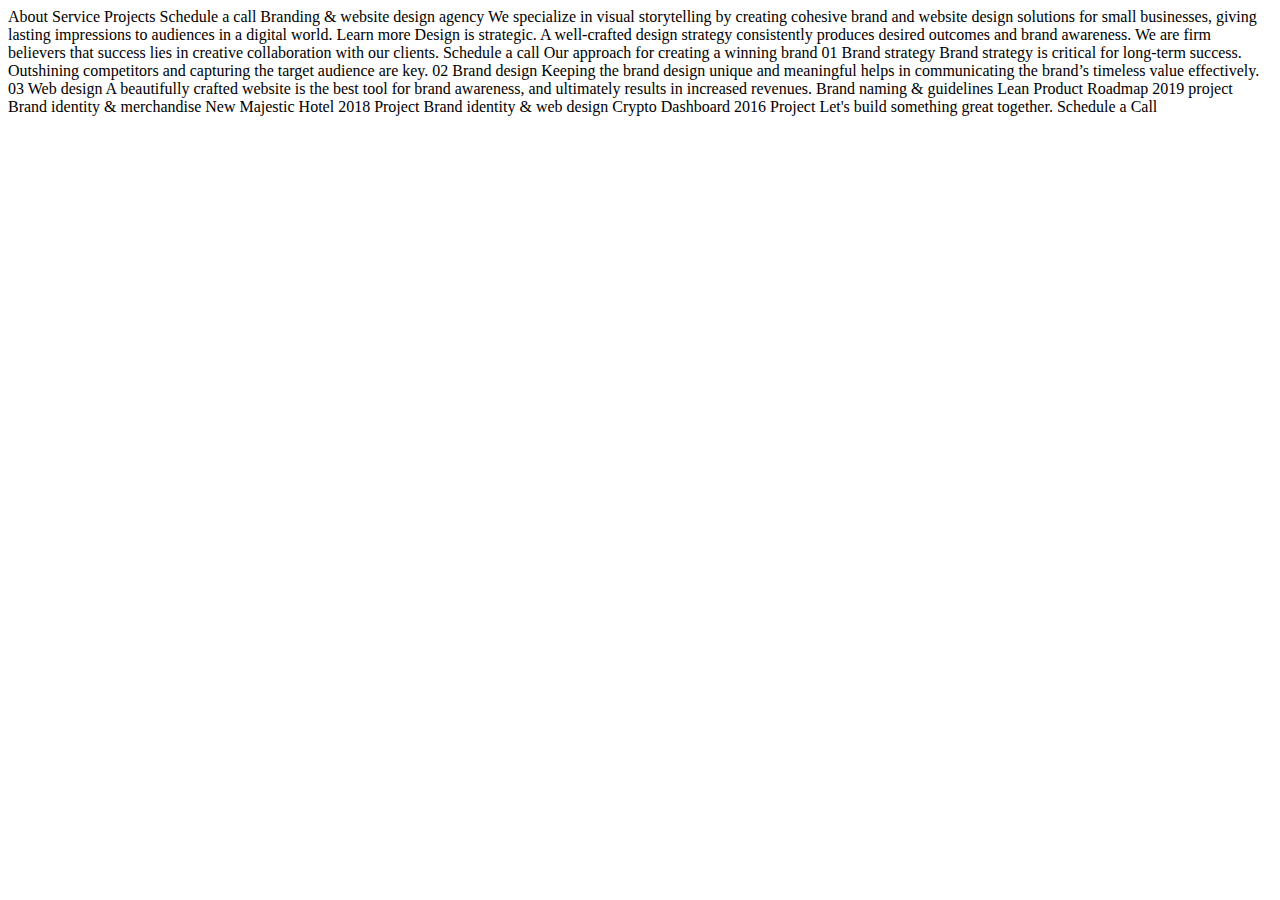
==== starter-code/index.html @ 784ca465 "pushed starting code" ====
<!DOCTYPE html>
<html lang="en">
<head>
  <meta charset="UTF-8">
  <meta name="viewport" content="width=device-width, initial-scale=1.0">

  <link rel="icon" type="image/png" sizes="32x32" href="./assets/favicon-32x32.png">
  
  <title>Frontend Mentor | Creative single page site</title>
</head>
<body>
  About
  Service
  Projects

  Schedule a call

  Branding & website design agency

  We specialize in visual storytelling by creating cohesive brand and website design 
  solutions for small businesses, giving lasting impressions to audiences in a digital world.

  Learn more

  Design is strategic.

  A well-crafted design strategy consistently produces desired outcomes and brand awareness. 
  We are firm believers that success lies in creative collaboration with our clients.

  Schedule a call

  Our approach for creating a winning brand

  01 Brand strategy
  Brand strategy is critical for long-term success. Outshining competitors and capturing 
  the target audience are key.

  02 Brand design
  Keeping the brand design unique and meaningful helps in communicating the brand’s timeless 
  value effectively.

  03 Web design
  A beautifully crafted website is the best tool for brand awareness, and ultimately results 
  in increased revenues.

  Brand naming & guidelines
  Lean Product Roadmap 
  2019 project

  Brand identity & merchandise
  New Majestic Hotel 
  2018 Project
  
  Brand identity & web design
  Crypto Dashboard
  2016 Project

  Let's build something great together.

  Schedule a Call
</body>
</html>
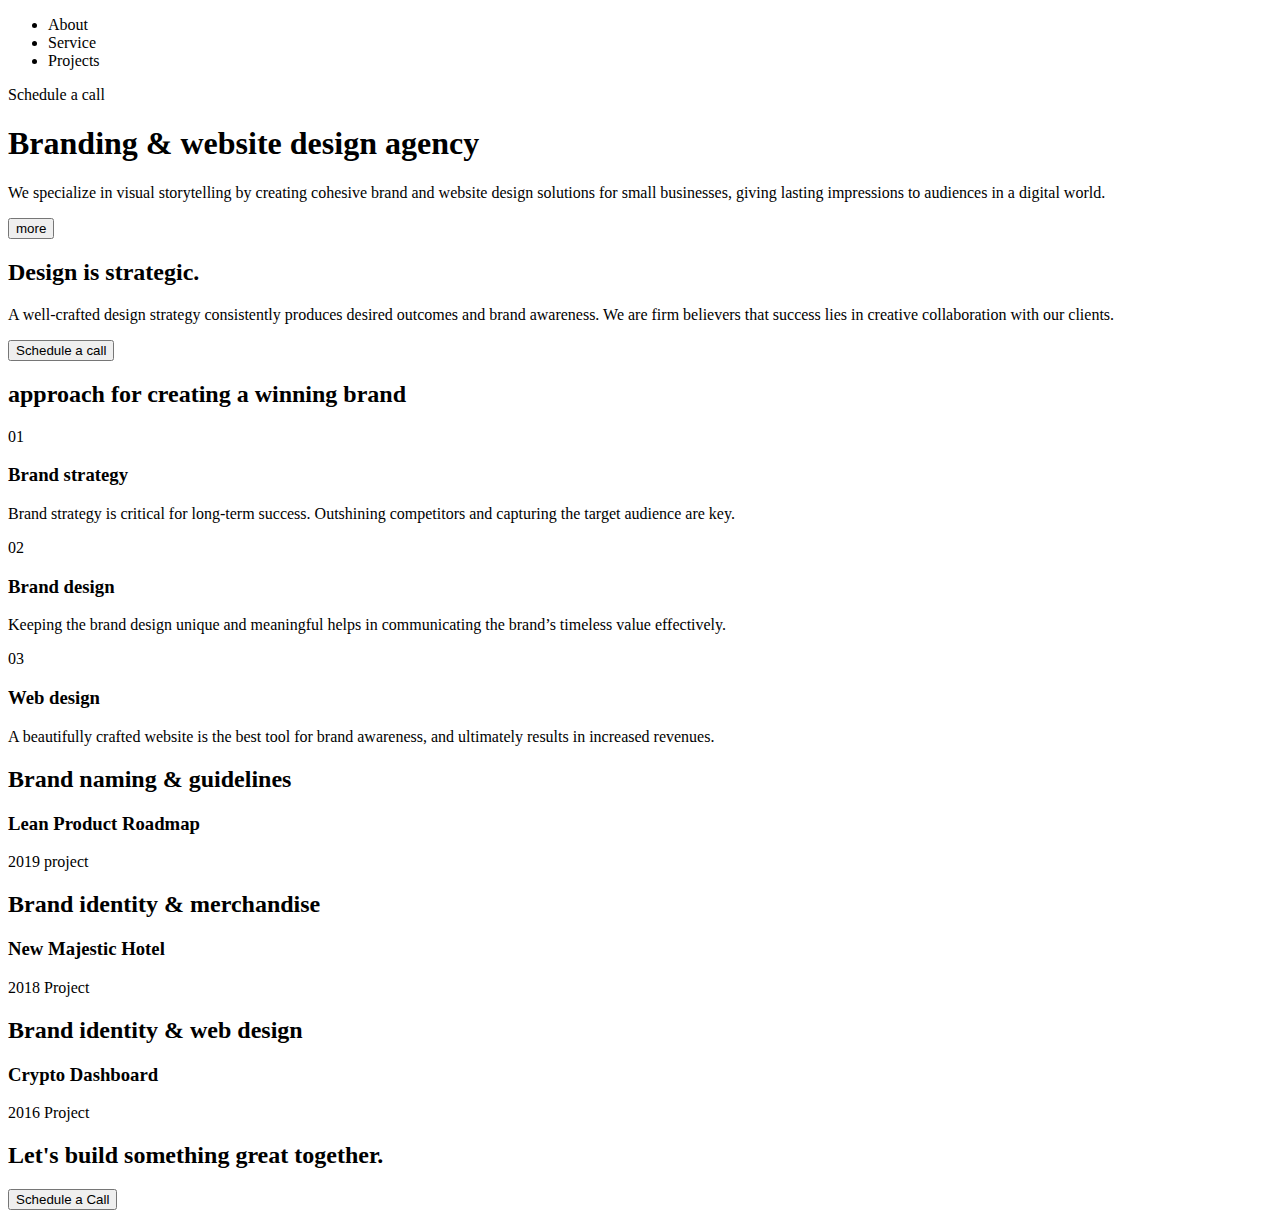
==== commit 1acf6804: "markedup html file" ====
--- a/starter-code/index.html
+++ b/starter-code/index.html
@@ -9,54 +9,56 @@
   <title>Frontend Mentor | Creative single page site</title>
 </head>
 <body>
-  About
-  Service
-  Projects
+  <ul>
+    <li>About</li>
+    <li>Service</li>
+    <li>Projects</li>
+  </ul>
 
   Schedule a call
 
-  Branding & website design agency
+  <h1>Branding & website design agency</h1>
 
-  We specialize in visual storytelling by creating cohesive brand and website design 
-  solutions for small businesses, giving lasting impressions to audiences in a digital world.
+  <p>We specialize in visual storytelling by creating cohesive brand and website design 
+  solutions for small businesses, giving lasting impressions to audiences in a digital world.</p>
 
-  Learn more
+  <button>more</button>
 
-  Design is strategic.
+  <h2>Design is strategic.</h2>
 
-  A well-crafted design strategy consistently produces desired outcomes and brand awareness. 
-  We are firm believers that success lies in creative collaboration with our clients.
+  <p>A well-crafted design strategy consistently produces desired outcomes and brand awareness. 
+  We are firm believers that success lies in creative collaboration with our clients.</p>
 
-  Schedule a call
+  <button>Schedule a call</button>
 
-  Our approach for creating a winning brand
+  <h2>approach for creating a winning brand</h2>
 
-  01 Brand strategy
-  Brand strategy is critical for long-term success. Outshining competitors and capturing 
-  the target audience are key.
+  01 <h3>Brand strategy</h3>
+  <p>Brand strategy is critical for long-term success. Outshining competitors and capturing 
+  the target audience are key.</p>
 
-  02 Brand design
-  Keeping the brand design unique and meaningful helps in communicating the brand’s timeless 
-  value effectively.
+  02 <h3>Brand design</h3>
+  <p>Keeping the brand design unique and meaningful helps in communicating the brand’s timeless 
+  value effectively.</p>
 
-  03 Web design
-  A beautifully crafted website is the best tool for brand awareness, and ultimately results 
-  in increased revenues.
+  03 <h3>Web design</h3>
+  <p>A beautifully crafted website is the best tool for brand awareness, and ultimately results 
+  in increased revenues.</p>
 
-  Brand naming & guidelines
-  Lean Product Roadmap 
-  2019 project
+  <h2>Brand naming & guidelines</h2>
+  <h3>Lean Product Roadmap</h3> 
+  <p>2019 project</p>
 
-  Brand identity & merchandise
-  New Majestic Hotel 
-  2018 Project
+  <h2>Brand identity & merchandise</h2>
+  <h3>New Majestic Hotel</h3> 
+  <p>2018 Project</p>
   
-  Brand identity & web design
-  Crypto Dashboard
-  2016 Project
+  <h2>Brand identity & web design</h2>
+  <h3>Crypto Dashboard</h3>
+  <p>2016 Project</p>
 
-  Let's build something great together.
+  <h2>Let's build something great together.</h2>
 
-  Schedule a Call
+  <button>Schedule a Call</button>
 </body>
 </html>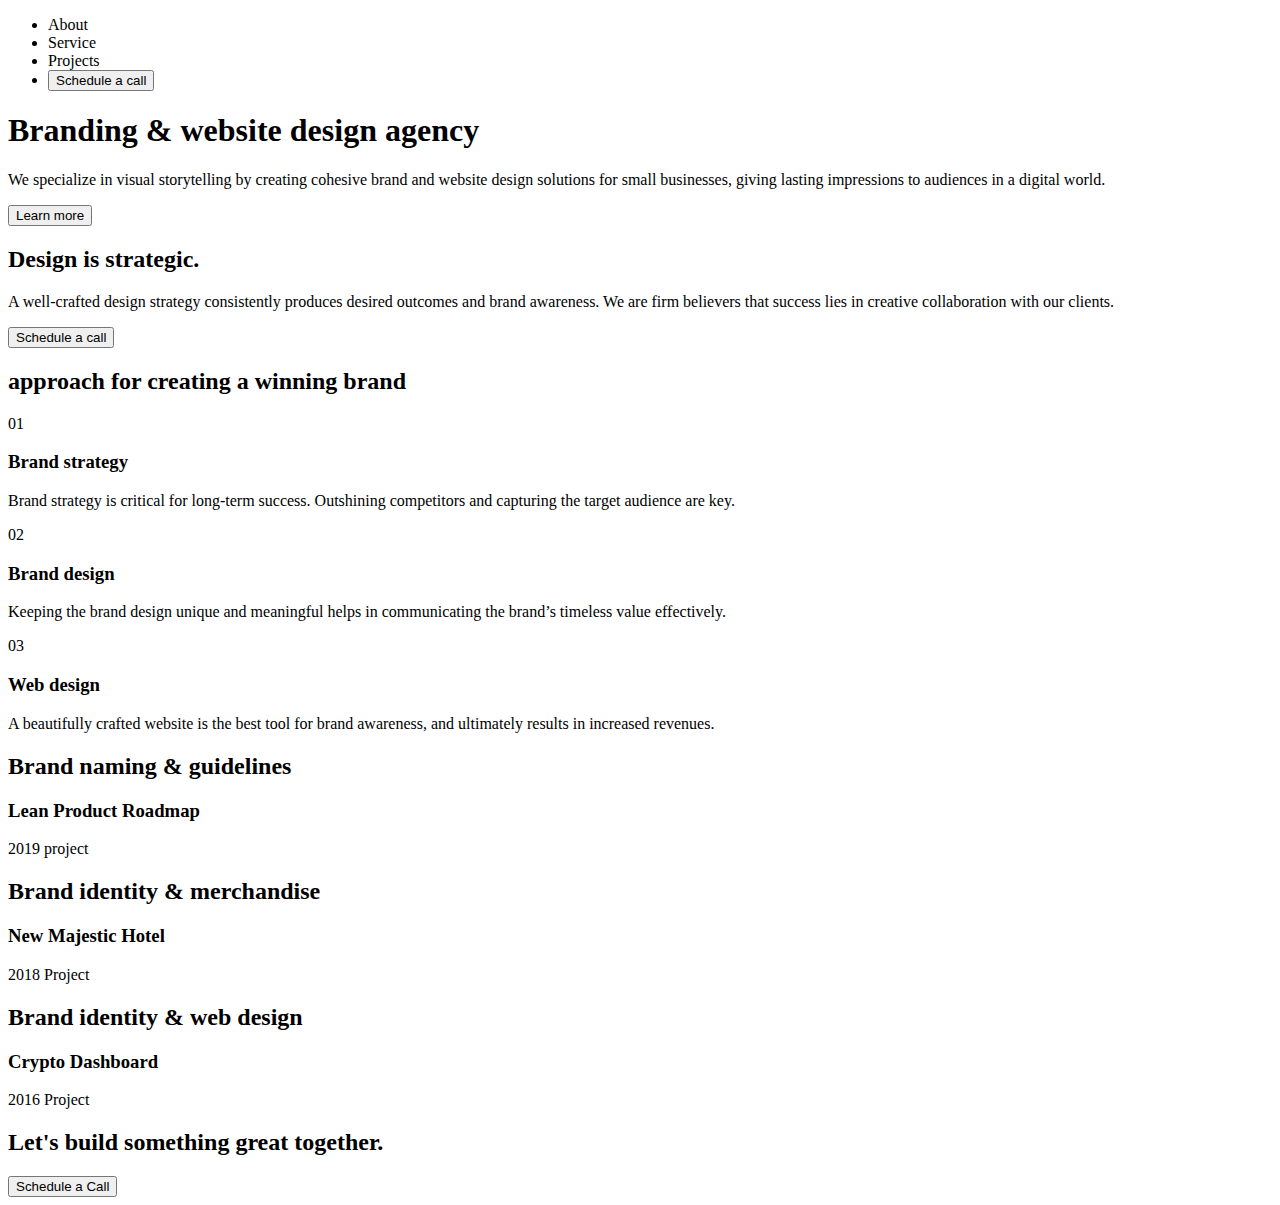
==== commit e10cf8b0: "markedup the whole file" ====
--- a/starter-code/index.html
+++ b/starter-code/index.html
@@ -9,56 +9,67 @@
   <title>Frontend Mentor | Creative single page site</title>
 </head>
 <body>
-  <ul>
-    <li>About</li>
-    <li>Service</li>
-    <li>Projects</li>
-  </ul>
+  <header>
+    <ul>
+      <li>About</li>
+      <li>Service</li>
+      <li>Projects</li>
+      <li><button>Schedule a call</button></li>
+    </ul>
+  </header>
+  
+  <main>
+    <h1>Branding & website design agency</h1>
 
-  Schedule a call
+    <p>We specialize in visual storytelling by creating cohesive brand and website design 
+    solutions for small businesses, giving lasting impressions to audiences in a digital world.</p>
 
-  <h1>Branding & website design agency</h1>
+    <button>Learn more</button>
+  </main>
 
-  <p>We specialize in visual storytelling by creating cohesive brand and website design 
-  solutions for small businesses, giving lasting impressions to audiences in a digital world.</p>
+  <section>
+    <h2>Design is strategic.</h2>
 
-  <button>more</button>
+    <p>A well-crafted design strategy consistently produces desired outcomes and brand awareness. 
+    We are firm believers that success lies in creative collaboration with our clients.</p>
 
-  <h2>Design is strategic.</h2>
+    <button>Schedule a call</button>
+  </section>
+  
+  <section>
+    <h2>approach for creating a winning brand</h2>
+    
+    01 <h3>Brand strategy</h3>
+    <p>Brand strategy is critical for long-term success. Outshining competitors and capturing 
+    the target audience are key.</p>
 
-  <p>A well-crafted design strategy consistently produces desired outcomes and brand awareness. 
-  We are firm believers that success lies in creative collaboration with our clients.</p>
+    02 <h3>Brand design</h3>
+    <p>Keeping the brand design unique and meaningful helps in communicating the brand’s timeless 
+    value effectively.</p>
 
-  <button>Schedule a call</button>
+    03 <h3>Web design</h3>
+    <p>A beautifully crafted website is the best tool for brand awareness, and ultimately results 
+    in increased revenues.</p>
+  </section>
 
-  <h2>approach for creating a winning brand</h2>
 
-  01 <h3>Brand strategy</h3>
-  <p>Brand strategy is critical for long-term success. Outshining competitors and capturing 
-  the target audience are key.</p>
-
-  02 <h3>Brand design</h3>
-  <p>Keeping the brand design unique and meaningful helps in communicating the brand’s timeless 
-  value effectively.</p>
-
-  03 <h3>Web design</h3>
-  <p>A beautifully crafted website is the best tool for brand awareness, and ultimately results 
-  in increased revenues.</p>
-
-  <h2>Brand naming & guidelines</h2>
-  <h3>Lean Product Roadmap</h3> 
-  <p>2019 project</p>
-
-  <h2>Brand identity & merchandise</h2>
-  <h3>New Majestic Hotel</h3> 
-  <p>2018 Project</p>
-  
-  <h2>Brand identity & web design</h2>
-  <h3>Crypto Dashboard</h3>
-  <p>2016 Project</p>
+  <section>
+    <h2>Brand naming & guidelines</h2>
+    <h3>Lean Product Roadmap</h3> 
+    <p>2019 project</p>
+  </section>
+  <section>
+    <h2>Brand identity & merchandise</h2>
+    <h3>New Majestic Hotel</h3> 
+    <p>2018 Project</p>
+  </section>
+  <section>
+    <h2>Brand identity & web design</h2>
+    <h3>Crypto Dashboard</h3>
+    <p>2016 Project</p>
+  </section>
 
   <h2>Let's build something great together.</h2>
-
   <button>Schedule a Call</button>
 </body>
 </html>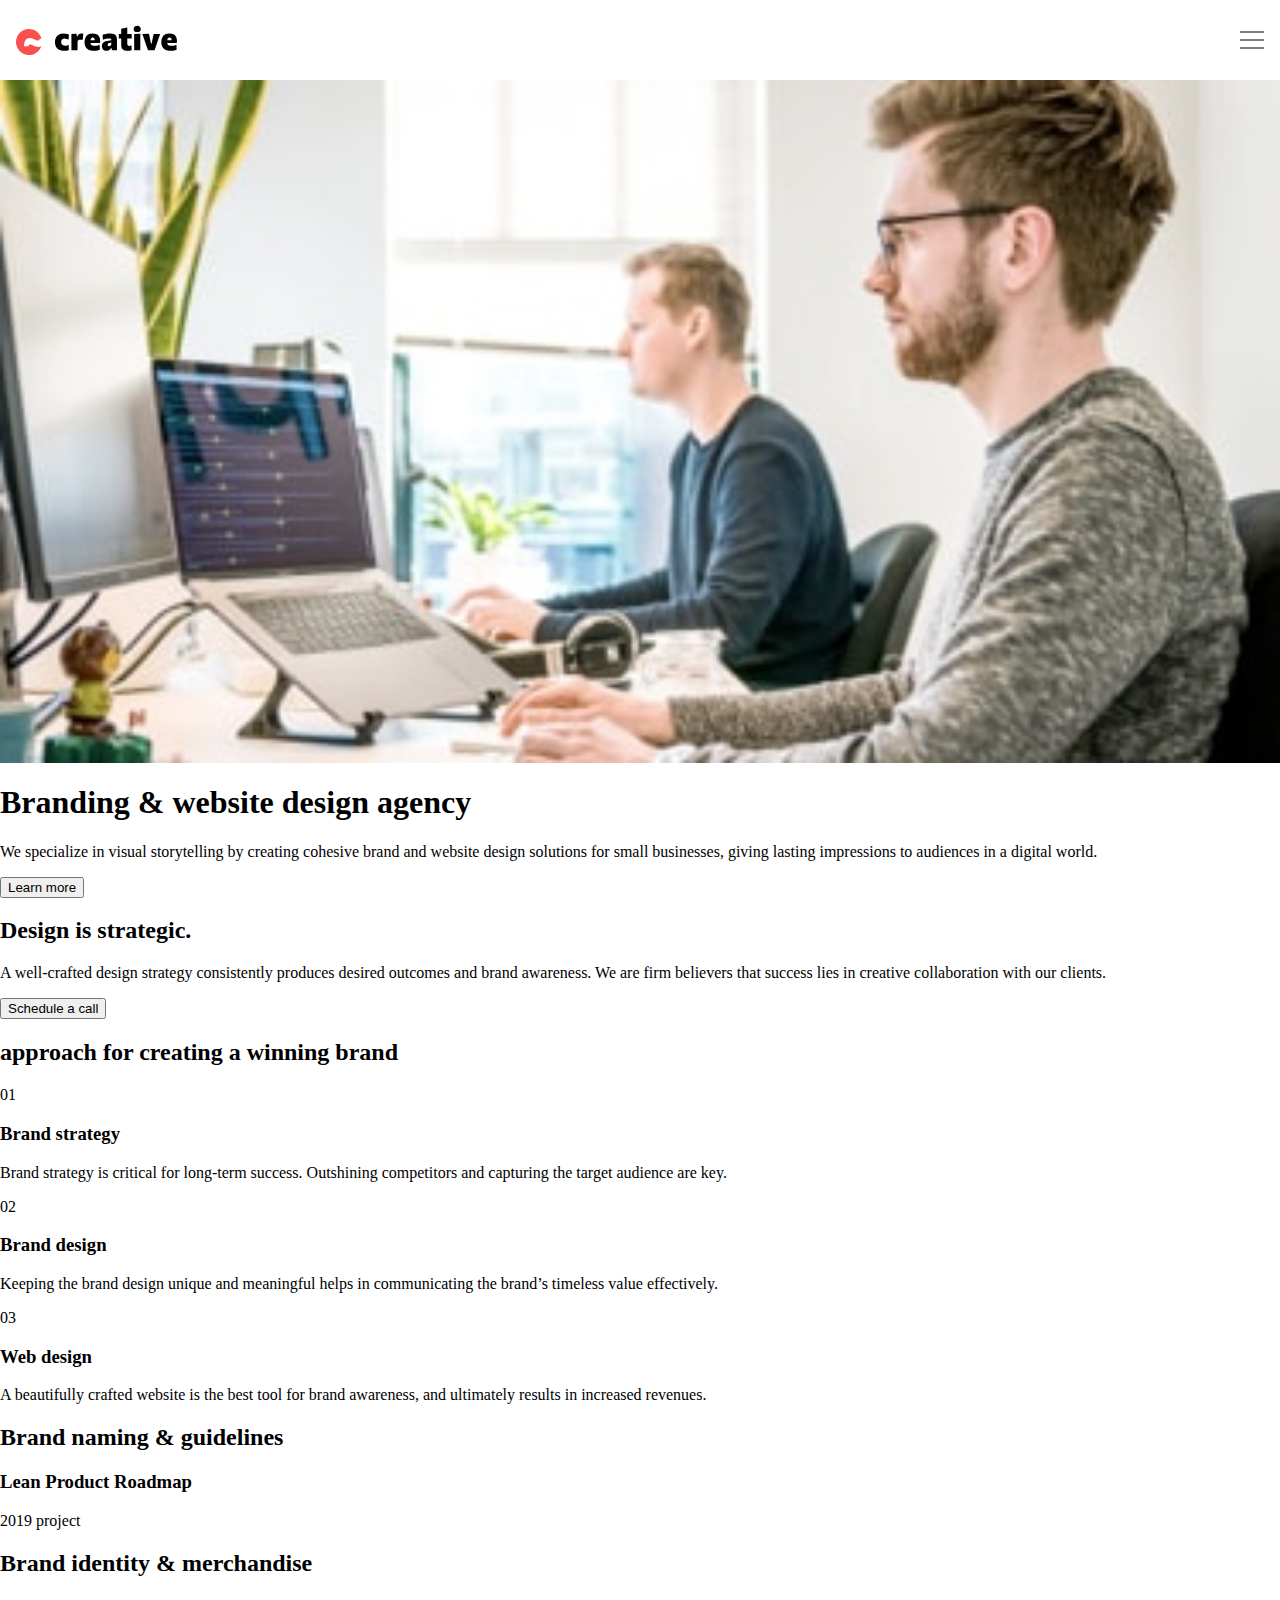
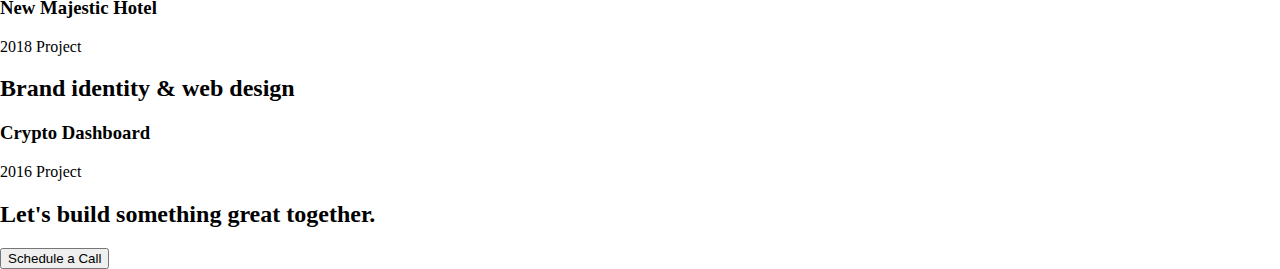
==== commit da4fd90d: "added styles sheet and styled navbar" ====
--- a/starter-code/index.html
+++ b/starter-code/index.html
@@ -5,21 +5,26 @@
   <meta name="viewport" content="width=device-width, initial-scale=1.0">
 
   <link rel="icon" type="image/png" sizes="32x32" href="./assets/favicon-32x32.png">
-  
+  <link rel="stylesheet" href="./styles.css">
   <title>Frontend Mentor | Creative single page site</title>
 </head>
 <body>
   <header>
-    <ul>
-      <li>About</li>
-      <li>Service</li>
-      <li>Projects</li>
-      <li><button>Schedule a call</button></li>
-    </ul>
+    <nav>
+      <div class="logo-container"><img src="./assets/desktop/logo.svg"></div>
+      <div class="hamburger-menu"><img src="./assets/mobile/icon-hamburger.svg"></div>
+      <ul class="nav-menu hide">
+        <li class="nav-item">About</li>
+        <li class="nav-item">Service</li>
+        <li class="nav-item">Projects</li>
+        <li class="nav-item"><button>Schedule a call</button></li>
+      </ul>
+    </nav>
   </header>
   
-  <main>
-    <h1>Branding & website design agency</h1>
+  <main class="hero-section">
+    <img src="./assets/mobile/image-hero.jpg">
+    <h1 class="hero-section__title">Branding & website design agency</h1>
 
     <p>We specialize in visual storytelling by creating cohesive brand and website design 
     solutions for small businesses, giving lasting impressions to audiences in a digital world.</p>
@@ -27,8 +32,8 @@
     <button>Learn more</button>
   </main>
 
-  <section>
-    <h2>Design is strategic.</h2>
+  <section class="design-section">
+    <h2 class="design-section__title">Design is strategic.</h2>
 
     <p>A well-crafted design strategy consistently produces desired outcomes and brand awareness. 
     We are firm believers that success lies in creative collaboration with our clients.</p>
@@ -36,8 +41,8 @@
     <button>Schedule a call</button>
   </section>
   
-  <section>
-    <h2>approach for creating a winning brand</h2>
+  <section class="approach-section">
+    <h2 class="approach-section__title">approach for creating a winning brand</h2>
     
     01 <h3>Brand strategy</h3>
     <p>Brand strategy is critical for long-term success. Outshining competitors and capturing 
@@ -53,19 +58,19 @@
   </section>
 
 
-  <section>
-    <h2>Brand naming & guidelines</h2>
-    <h3>Lean Product Roadmap</h3> 
+  <section class="project-section">
+    <h2 class="project-section__title">Brand naming & guidelines</h2>
+    <h3 class="project-section__subtitle">Lean Product Roadmap</h3> 
     <p>2019 project</p>
   </section>
-  <section>
-    <h2>Brand identity & merchandise</h2>
-    <h3>New Majestic Hotel</h3> 
+  <section class="project-section">
+    <h2 class="project-section__title">Brand identity & merchandise</h2>
+    <h3 class="project-section__subtitle">New Majestic Hotel</h3> 
     <p>2018 Project</p>
   </section>
-  <section>
-    <h2>Brand identity & web design</h2>
-    <h3>Crypto Dashboard</h3>
+  <section class="project-section">
+    <h2 class="project-section__title">Brand identity & web design</h2>
+    <h3 class="project-section__subtitle">Crypto Dashboard</h3>
     <p>2016 Project</p>
   </section>
 
--- a/starter-code/styles.css
+++ b/starter-code/styles.css
@@ -0,0 +1,51 @@
+*
+*::before
+*::after {
+    box-sizing: border-box;
+    padding: 0;
+    margin: 0;
+}
+
+
+
+body {
+    background-color: white;
+    margin: 0;
+}
+
+nav {
+    display: flex;
+    min-height: 5rem;
+    align-items: center;
+    justify-content: space-between;
+    padding: 0 1rem;
+
+}
+
+img {
+    width: 100%;
+    display: block;
+}
+
+
+
+.nav-menu {
+    background-color: #191921;
+    color: #fff;
+    position: absolute;
+    width: 60%;
+    display: block;
+    top: 5rem;
+    z-index: 1;
+    margin-left: 4rem;
+    display: none;
+}
+
+.nav-menu li {
+    padding: 1rem;
+    list-style: none;
+}
+
+.hero-image-container {
+    width: max-content;
+}